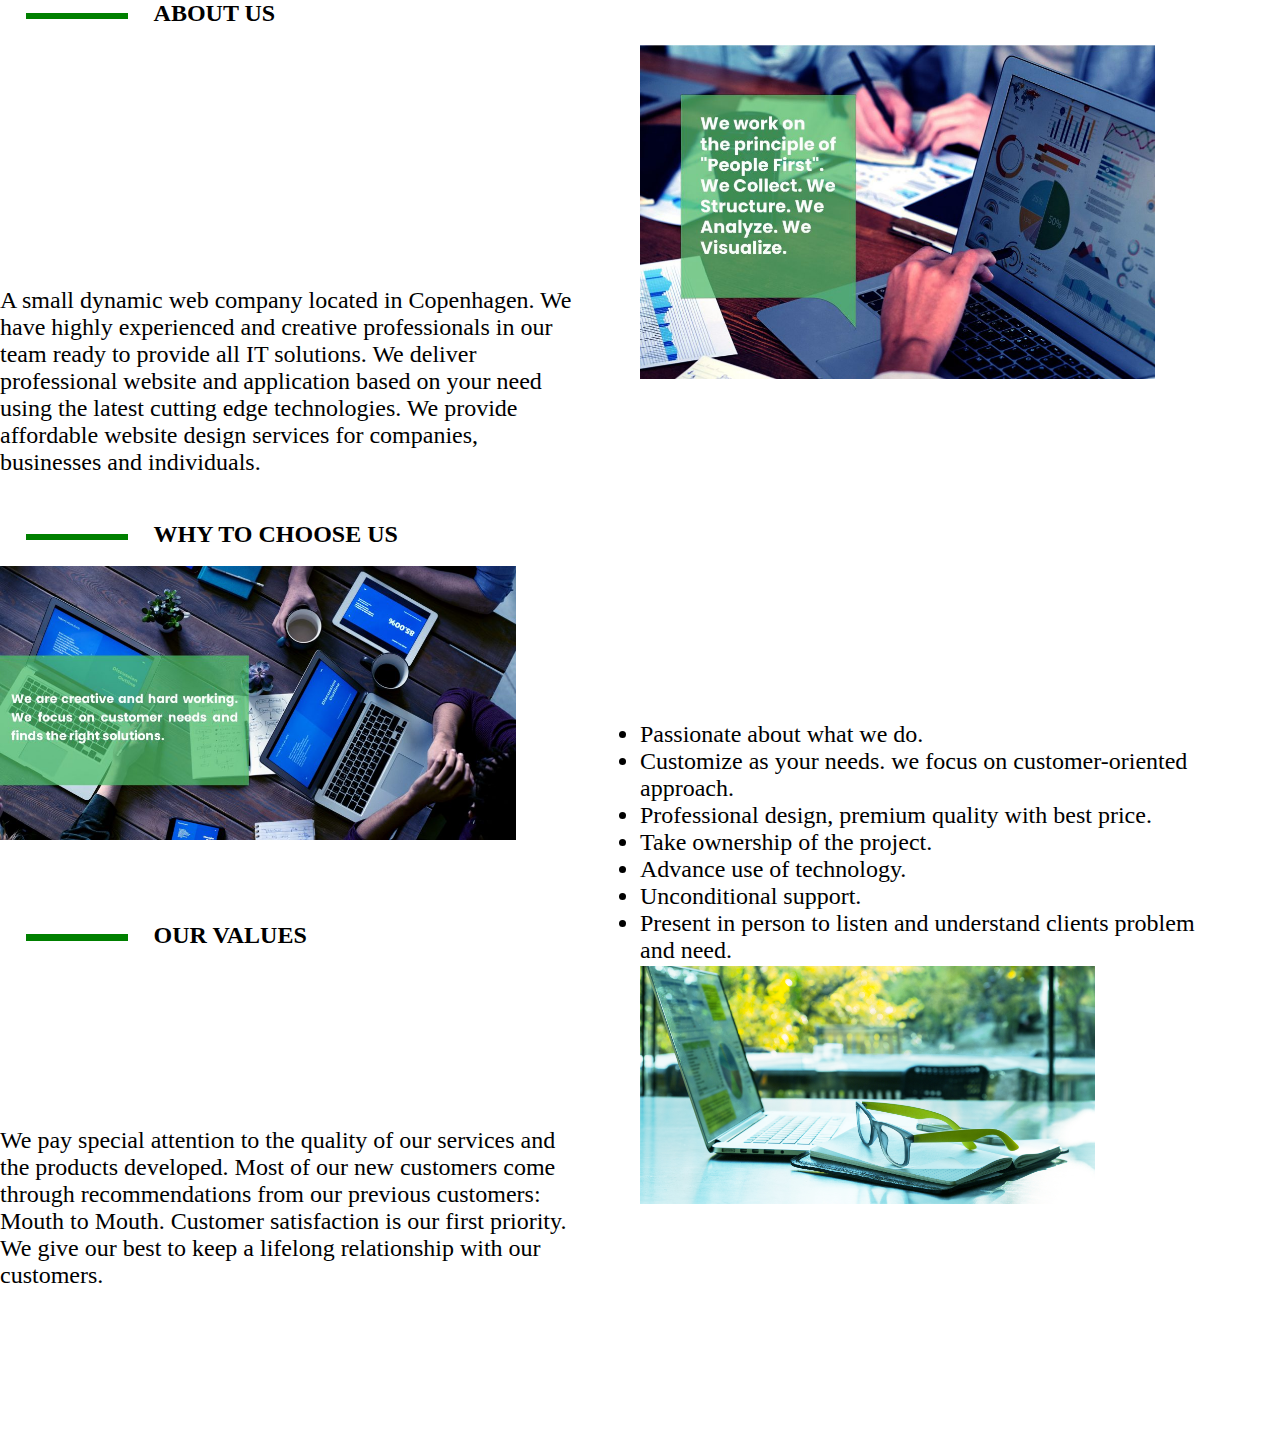
==== about.html @ 366de069 "added and styled about page" ====
<!DOCTYPE html>
<html lang="en">
<head>
    <meta charset="UTF-8">
    <meta http-equiv="X-UA-Compatible" content="IE=edge">
    <meta name="viewport" content="width=device-width, initial-scale=1.0">
    <link rel="stylesheet" href="style.css">
    <title>About</title>
</head>
<body>
    <header></header>
    <main>
<div class="top">
    <div class="topic">
        <div class="line"></div>
        <h2>ABOUT US</h2>
    </div>
    <div class="more-info">
        <div class="paraContainer">
            <p>A small dynamic web company located in Copenhagen. We have highly experienced and creative professionals in our team ready to provide all IT solutions. We deliver professional website and application based on your need using the latest cutting edge technologies. We provide affordable website design services for companies, businesses and individuals.</p>
        </div>
        <div class="imgContainer">
            <img src="images/about-us.jpg" alt="about gai technology">
        </div>
    </div>
</div>
<div class="why-us">
    <div class="topic topic2">
        <div class="line"></div>
        <h2>WHY TO CHOOSE US</h2>
    </div>
    <div class="more-info">
        <div class="imgContainer">
            <img src="images/why-us.jpg" alt="why choose GAI technology">
        </div>
        <div class="paraContainer">
            <ul class="dynamic">
                <li id="one">Passionate about what we do.</li>
                <li id="two">Customize as your needs. we focus on customer-oriented approach.</li>
                <li id="three">Professional design, premium quality with best price.</li>
                <li id="four">Take ownership of the project.</li>
                <li id="five">Advance use of technology.</li>
                <li id="six">Unconditional support.</li>
                <li id="seven">Present in person to listen and understand clients problem and need.</li>
            </ul>
        </div>
    </div>
</div>
<div class="our-value">
    <div class="topic topic2">
        <div class="line"></div>
        <h2>OUR VALUES</h2>
    </div> 
    <div class="more-info">
   
        <p class="paraContainer">We pay special attention to the quality of our services and the products developed. Most of our new customers come through recommendations from our previous customers: Mouth to Mouth. Customer satisfaction is our first priority. We give our best to keep a lifelong relationship with our customers.</p>
        <div class="imgContainer"> <img src="images/why-us2.png" alt="why gai">
        </div>
</div>
</div>
</main>
    <footer></footer>
    <script src="main.js"></script>
</body>
</html>
---- style.css ----
*{
margin: 0;
padding: 0;
box-sizing: border-box;
}


/* about-page */
/* main{
    margin-left: 5vw;
    margin-right: 5vw;
} */
.topic{
    display: flex;
    flex-direction: row;
}
.topic2{
    margin-top: -15%;
}
.topic .line{
    margin: 2vw 2vw;
    margin-top: 1%;
    height: 0.5vw;
    width:8vw;
    background-color: green;
}
.more-info{
display: grid;
grid-template-columns: minmax(0, 1fr) minmax(0, 1fr);
justify-content: center;
align-content: center; 
    
}

/* .top{
    width: 40%;
}
.imgContainer{
    width: 40%;
    height: auto;
} */
.more-info img{
    height: 50%;
}
.paraContainer{
    width: 90%;
    margin-top:1%;
    align-items: center; 
    align-content: center; 
    font-size: 1.5em;
}
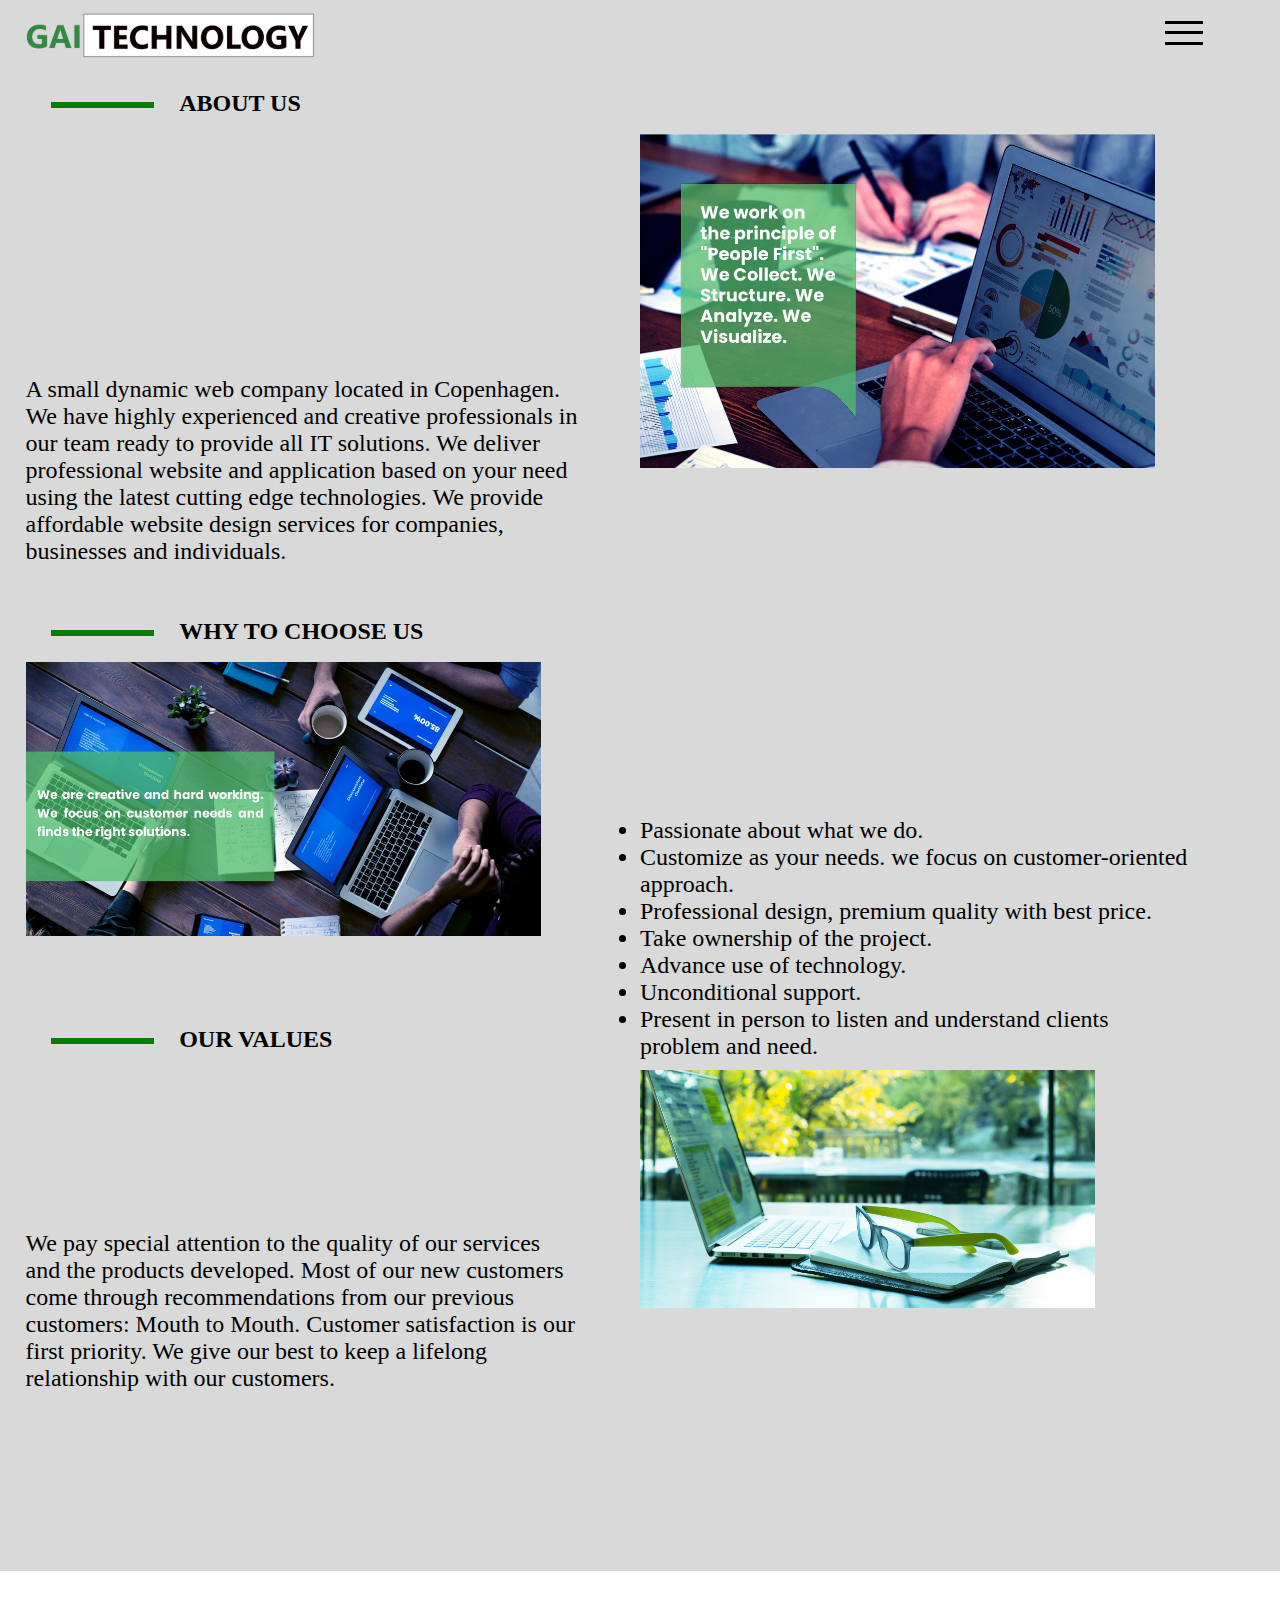
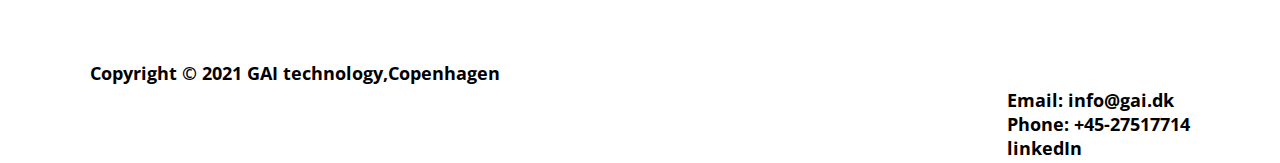
==== commit 7bd01474: "added navigation and footer and more style for all pages" ====
--- a/about.html
+++ b/about.html
@@ -8,7 +8,36 @@
     <title>About</title>
 </head>
 <body>
-    <header></header>
+    <header class="hea">
+        <div class="container">
+            <div class="logo">
+               <a href="index.html"> <img src="images/logo.PNG" alt="gai logo"></a>
+            </div>
+            <nav class="nav_bar">
+                <div class="hamMenu">
+                    <div class="line line-1"></div>
+                    <div class="line line-2"></div>
+                    <div class="line line-3"></div>
+                </div>
+                
+                <ul class="nav-list">
+                    <li class="nav-items">
+                        <a href="index.html">HOME</a>
+                    </li>
+                    <li class="nav-items">
+                        <a href="service.html">SERVICES</a>
+                    </li>
+                    <li class="nav-items">
+                        <a href="about.html">ABOUT US</a>
+                    </li>
+                    <li class="nav-items">
+                        <a href="contact.html">CONTACT</a>
+                    </li>
+                </ul>
+
+            </nav>
+        </div>
+    </header>
     <main>
 <div class="top">
     <div class="topic">
@@ -59,7 +88,10 @@
 </div>
 </div>
 </main>
-    <footer></footer>
+    <footer>
+        <div class="foot1"><h4>Copyright © 2021 GAI technology,Copenhagen</h4></div>
+    <div class="foot2"><h5> <a href="https://www.facebook.com/GaiTechnology/">   Facebook </a><br>Email: info@gai.dk <br> Phone: +45-27517714 <br>linkedIn</h5></div>
+    </footer>
     <script src="main.js"></script>
 </body>
 </html>--- a/style.css
+++ b/style.css
@@ -1,35 +1,335 @@
-*{
-margin: 0;
-padding: 0;
-box-sizing: border-box;
-}
-
+@import url("https://fonts.googleapis.com/css2?family=Montserrat:wght@200&display=swap");
+@import url("https://fonts.googleapis.com/css2?family=Open+Sans:wght@300&display=swap");
+
+* {
+  margin: 0;
+  padding: 0;
+  box-sizing: border-box;
+}
+
+:root {
+  --primary-font: "Open Sans", sans-serif;
+  --secondary-font: "Montserrat", sans-serif;
+  --main-color: #d9d9d9;
+  --green: #348938;
+}
+body {
+  background-color: var(--main-color);
+}
+header {
+  overflow: hidden;
+
+  width: 100%;
+  height: 5vw;
+}
+.container {
+  font-family: sans-serif;
+  height: auto;
+}
+.logo img {
+  height: 3.5vw;
+  width: auto;
+  margin: 1vw 2vw;
+}
+.hamMenu {
+  width: 38px;
+  height: 32px;
+
+  position: fixed;
+  top: 17px;
+  right: 6vw;
+  cursor: pointer;
+  display: flex;
+  flex-direction: column;
+  justify-content: space-around;
+}
+.nav_bar {
+  width: 200px;
+  height: 50vw;
+  position: fixed;
+  top: 0;
+  right: -200px;
+  background-color: var(--green);
+  display: flex;
+  justify-content: center;
+  align-items: center;
+  transition: right 0.9s;
+}
+.change {
+  right: 0;
+}
+.nav-list {
+  text-align: right;
+}
+.nav-items {
+  list-style-type: none;
+  margin: 30px;
+}
+a {
+  text-decoration: none;
+  font-size: 20px;
+  color: white;
+  text-transform: uppercase;
+  letter-spacing: 1px;
+  position: relative;
+  padding: 3.5px 0;
+}
+a::before,
+a::after {
+  content: "";
+  width: 100%;
+  height: 1px;
+  background-color: black;
+  position: absolute;
+  left: 0;
+  transform: scaleX(0);
+  transition: transform 2s;
+}
+a::after {
+  bottom: 0;
+  transform-origin: right;
+}
+a::before {
+  top: 0;
+  transform-origin: left;
+}
+
+a:hover::before,
+a:hover::after {
+  transform: scaleX(1);
+}
+
+.line {
+  width: 100%;
+  height: 3px;
+  background-color: black;
+  transition: all 0.5s;
+}
+.change2 {
+  margin-right: 200px;
+}
+.change2 .hea {
+  margin-right: 200px;
+}
+.change .line-1 {
+  transform: rotateZ(-405deg) translate(-8px, 6px);
+}
+.change .line-2 {
+  opacity: 0;
+}
+.change .line-3 {
+  transform: rotateZ(405deg) translate(-8px, -6px);
+}
+
+main {
+  margin: 2vw 2vw;
+}
+
+.contents {
+  display: flex;
+  flex-direction: row;
+  justify-content: space-between;
+}
+
+.contents .text {
+  font-family: var(--primary-font);
+  margin: 3vw 4vw;
+}
+.text .green-txt {
+  color: var(--green);
+}
+
+.text h2 {
+  font-size: 40px;
+  color: black;
+  font-weight: bold;
+}
+
+#txt-butt {
+  border: none;
+  background-color: var(--green);
+  padding: 1vw;
+  color: white;
+  font-weight: bold;
+  font-size: 15px;
+  height: 3.5vw;
+  width: 10vw;
+}
+
+#txt-butt a {
+  font-size: 15px;
+}
+
+.img img {
+  height: 26vw;
+  width: auto;
+  margin-right: 4vw;
+}
+
+#infos,
+#it-solution,
+#service-solution {
+  margin-top: 1vw;
+  margin-left: 3vw;
+}
+
+.infos-heading,
+.it-heading {
+  display: flex;
+  flex-direction: row;
+}
+.greenLine {
+  height: 0.3vw;
+  width: 6vw;
+  background-color: var(--green);
+  margin-top: 1.2vw;
+}
+
+.infos-heading,
+.it-heading h1 {
+  font-family: var(--primary-font);
+  margin-left: 0.5vw;
+}
+
+.infos-grid {
+  display: grid;
+  grid-template-columns: repeat(auto-fill, minmax(400px, 2fr));
+  grid-gap: 19px;
+  margin-bottom: 2vw;
+  padding: 5vw;
+}
+.infos-grid > div {
+  height: 32vw;
+  background-color: white;
+  margin: 1vw;
+  border-radius: 10%;
+}
+
+.infos-grid > div > .image {
+  height: 19vw;
+  width: 26.8vw;
+  border-radius: 10%;
+}
+.desc {
+  padding: 1.5vw;
+}
+.desc h1 {
+  font-family: var(--primary-font);
+  font-size: 20px;
+}
+.desc p {
+  font-family: var(--secondary-font);
+  font-size: 15px;
+}
+.solu-desc {
+  width: 45vw;
+  text-align: center;
+  margin-left: 24vw;
+  margin-top: 2vw;
+  margin-bottom: 5vw;
+}
+.solu-desc h3 {
+  font-family: var(--secondary-font);
+}
+
+.info-button {
+  background-color: var(--green);
+  width: 7vw;
+  margin-left: 7vw;
+}
+.info-button a {
+  font-family: var(--primary-font);
+  font-size: 12px;
+  padding: 1vw;
+}
+
+footer {
+  height: 15vw;
+  background-color: white;
+  display: flex;
+  flex-direction: row;
+  justify-content: space-between;
+}
+footer > div {
+  margin: 7vw;
+}
+
+footer > div > h4,
+h5 {
+  font-family: var(--primary-font);
+  font-size: 18px;
+  margin-bottom: 2vw;
+}
+
+/* services page style */
+
+#service-solution {
+  margin-top: 4vw;
+}
+.solu-desc h1 {
+  font-family: var(--primary-font);
+  margin-bottom: 2vw;
+  font-size: 25px;
+}
+
+.columns {
+  display: grid;
+  grid-template-columns: repeat(auto-fill, minmax(770px, 2fr));
+  grid-gap: 19px;
+  margin-bottom: 2vw;
+  padding: 5vw;
+}
+
+.columns > div {
+  display: flex;
+  flex-direction: row;
+  justify-content: space-between;
+  background-color: white;
+}
+.columns h1 {
+  font-family: var(--primary-font);
+}
+.columns p {
+  font-family: var(--secondary-font);
+}
+.columns > div > .image2 {
+  height: 15vw;
+  width: 24vw;
+}
+
+.colums-info {
+  padding: 2vw;
+}
+* {
+  margin: 0;
+  padding: 0;
+  box-sizing: border-box;
+}
 
 /* about-page */
 /* main{
     margin-left: 5vw;
     margin-right: 5vw;
 } */
-.topic{
-    display: flex;
-    flex-direction: row;
-}
-.topic2{
-    margin-top: -15%;
-}
-.topic .line{
-    margin: 2vw 2vw;
-    margin-top: 1%;
-    height: 0.5vw;
-    width:8vw;
-    background-color: green;
-}
-.more-info{
-display: grid;
-grid-template-columns: minmax(0, 1fr) minmax(0, 1fr);
-justify-content: center;
-align-content: center; 
-    
+.topic {
+  display: flex;
+  flex-direction: row;
+}
+.topic2 {
+  margin-top: -15%;
+}
+.topic .line {
+  margin: 2vw 2vw;
+  margin-top: 1%;
+  height: 0.5vw;
+  width: 8vw;
+  background-color: green;
+}
+.more-info {
+  display: grid;
+  grid-template-columns: minmax(0, 1fr) minmax(0, 1fr);
+  justify-content: center;
+  align-content: center;
 }
 
 /* .top{
@@ -39,13 +339,13 @@
     width: 40%;
     height: auto;
 } */
-.more-info img{
-    height: 50%;
-}
-.paraContainer{
-    width: 90%;
-    margin-top:1%;
-    align-items: center; 
-    align-content: center; 
-    font-size: 1.5em;
-}+.more-info img {
+  height: 50%;
+}
+.paraContainer {
+  width: 90%;
+  margin-top: 1%;
+  align-items: center;
+  align-content: center;
+  font-size: 1.5em;
+}
